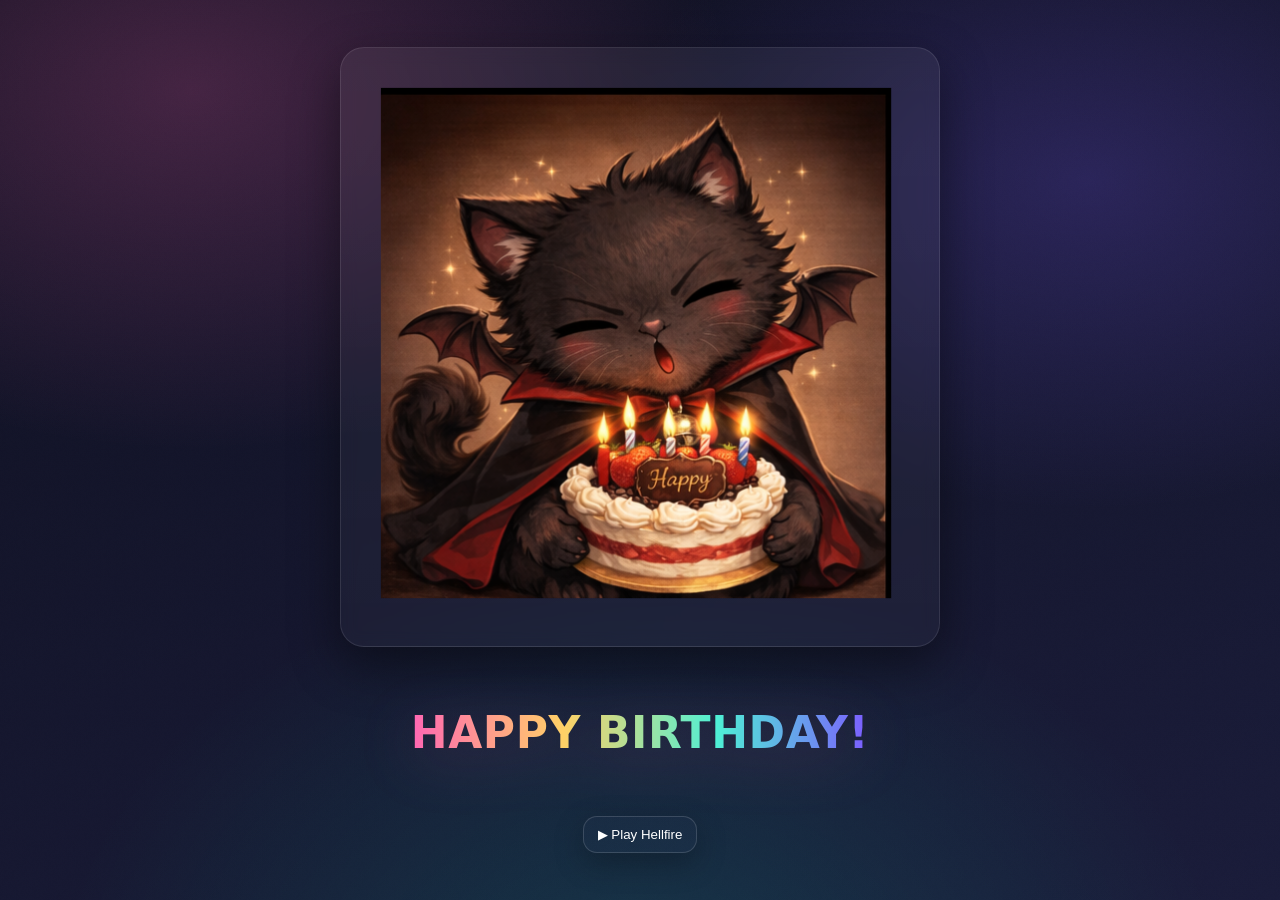
==== index.html @ f56d9a27 "Create index.html" ====
<!DOCTYPE html>
<html lang="en">
<head>
    <meta charset="UTF-8">
    <meta name="viewport" content="width=device-width, initial-scale=1.0">
    <title>Cat with Cake</title>
    <link rel="stylesheet" href="style.css">
</head>
<body>
    <canvas id="canvas1" width="600" height="600"></canvas>
    <div id="birthday"><h1>Happy birthday!</h1></div>
    <div class="music">
        <audio id="song" src="lornashore_1772653057042.wav" preload="auto" loop></audio>
        <button id="playBtn" type="button">▶ Play <span id="hellfire">  Hellfire </span></button>
      </div>

    <script src="index.js"></script>
</body>
</html>
---- style.css ----
:root{
    --bg1:#0f1020;
    --bg2:#1a1c3a;
    --card:#12142a;
    --text:#f6f7ff;
    --muted:rgba(246,247,255,.75);
    --accent:#ff66b3;
    --accent2:#7c5cff;
    --shadow: 0 18px 50px rgba(0,0,0,.45);
  }
  
  *{ box-sizing:border-box; }
  
  html, body{
    height:100%;
    margin:0;
    font-family: ui-sans-serif, system-ui, -apple-system, Segoe UI, Roboto, Arial, "Noto Sans", "Helvetica Neue", sans-serif;
    color:var(--text);
  }
  
  body{
   
    background:
      radial-gradient(900px 600px at 15% 10%, rgba(255,102,179,.22), transparent 60%),
      radial-gradient(800px 550px at 85% 20%, rgba(124,92,255,.22), transparent 60%),
      radial-gradient(900px 650px at 50% 110%, rgba(0,255,208,.12), transparent 65%),
      linear-gradient(160deg, var(--bg1), var(--bg2));
    display:grid;
    place-items:center;
    padding:24px;
  }
  
  
  #canvas1{
    width:min(600px, 92vw);
    height:auto;
    aspect-ratio: 1 / 1;
    border-radius:24px;
    background: linear-gradient(180deg, rgba(255,255,255,.06), rgba(255,255,255,.03));
    box-shadow: var(--shadow);
    border: 1px solid rgba(255,255,255,.10);
    backdrop-filter: blur(8px);
  }
  
  
  #birthday{
    margin-top:18px;
    text-align:center;
  }
  
  #birthday h1{
    margin:0;
    font-size: clamp(28px, 4vw, 44px);
    line-height: 1.05;
    letter-spacing: .6px;
    text-transform: uppercase;
    font-weight: 800;
  
    
    background: linear-gradient(90deg, var(--accent), #ffd166, #4ef0d5, var(--accent2));
    -webkit-background-clip: text;
    background-clip: text;
    color: transparent;
  
   
    filter: drop-shadow(0 10px 30px rgba(255,102,179,.22));
    animation: floaty 2.8s ease-in-out infinite;
  }
  
  
  #birthday p{
    margin:10px 0 0;
    color: var(--muted);
    font-size: 14px;
  }
  
  /* Анімація */
  @keyframes floaty{
    0%,100%{ transform: translateY(0); }
    50%{ transform: translateY(-6px); }
  }
  
 
  body::before{
    content:"";
    position:fixed;
    inset:0;
    pointer-events:none;
    background-image: url("data:image/svg+xml,%3Csvg xmlns='http://www.w3.org/2000/svg' width='120' height='120'%3E%3Cfilter id='n'%3E%3CfeTurbulence type='fractalNoise' baseFrequency='.9' numOctaves='2' stitchTiles='stitch'/%3E%3C/filter%3E%3Crect width='120' height='120' filter='url(%23n)' opacity='.18'/%3E%3C/svg%3E");
    opacity:.07;
    mix-blend-mode: overlay;
  }
  .music{
    margin-top: 14px;
    display:flex;
    justify-content:center;
  }
  
  #playBtn{
    border: 1px solid rgba(255,255,255,.15);
    background: rgba(85, 89, 134, 0.06);
    color: #fff;
    padding: 10px 14px;
    border-radius: 14px;
    box-shadow: 0 10px 30px rgba(0,0,0,.25);
    cursor: pointer;
    transition: transform .15s ease, background .15s ease;
  }
  #playBtn:hover{ transform: translateY(-1px); background: rgba(255,255,255,.10); }
  #playBtn:active{ transform: translateY(0px); }

  
  
 
  @media (max-width: 420px){
    #birthday{ margin-top: 14px; }
  }
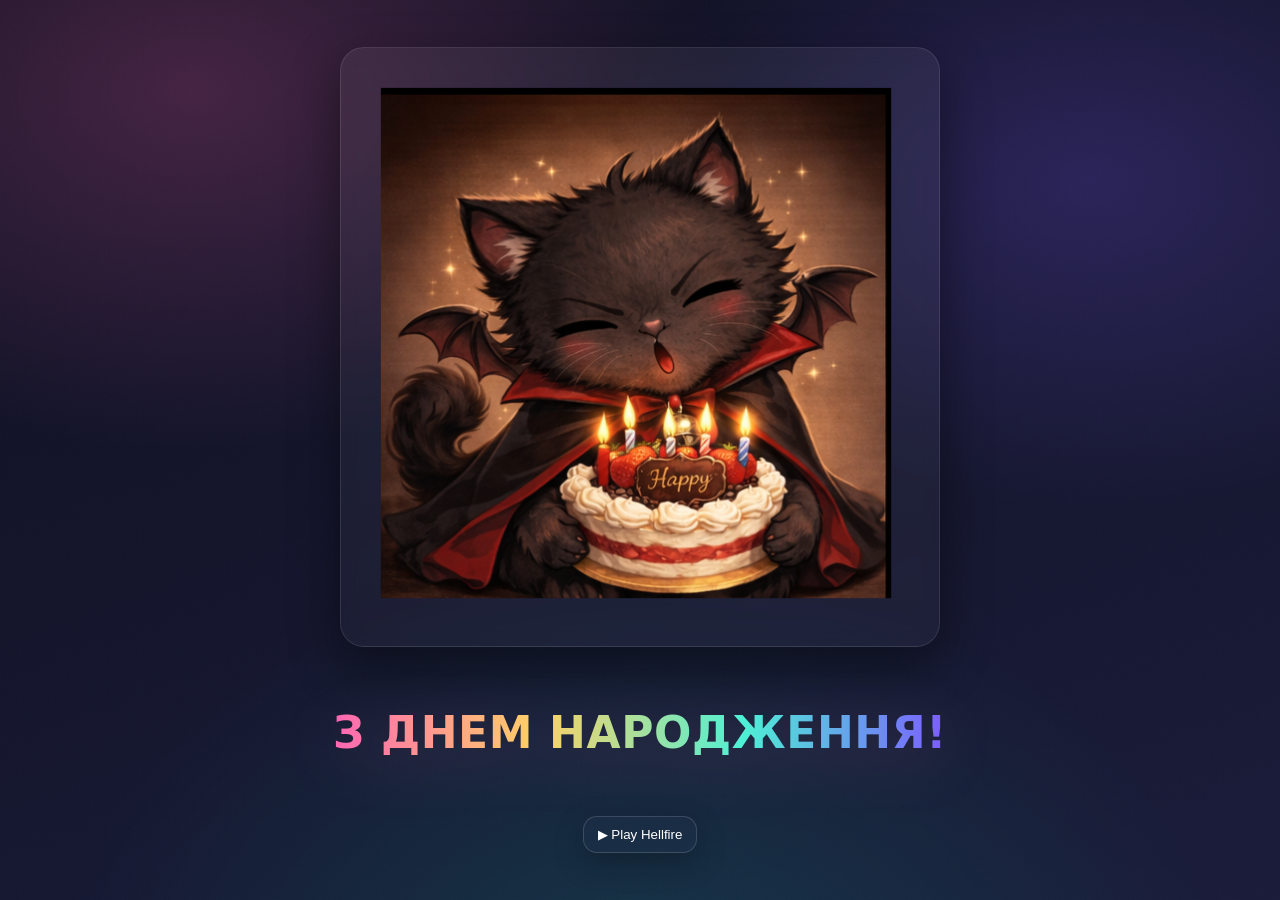
==== commit f0a6de5e: "Update index.html" ====
--- a/index.html
+++ b/index.html
@@ -8,7 +8,7 @@
 </head>
 <body>
     <canvas id="canvas1" width="600" height="600"></canvas>
-    <div id="birthday"><h1>Happy birthday!</h1></div>
+    <div id="birthday"><h1>З Днем народження!</h1></div>
     <div class="music">
         <audio id="song" src="lornashore_1772653057042.wav" preload="auto" loop></audio>
         <button id="playBtn" type="button">▶ Play <span id="hellfire">  Hellfire </span></button>
